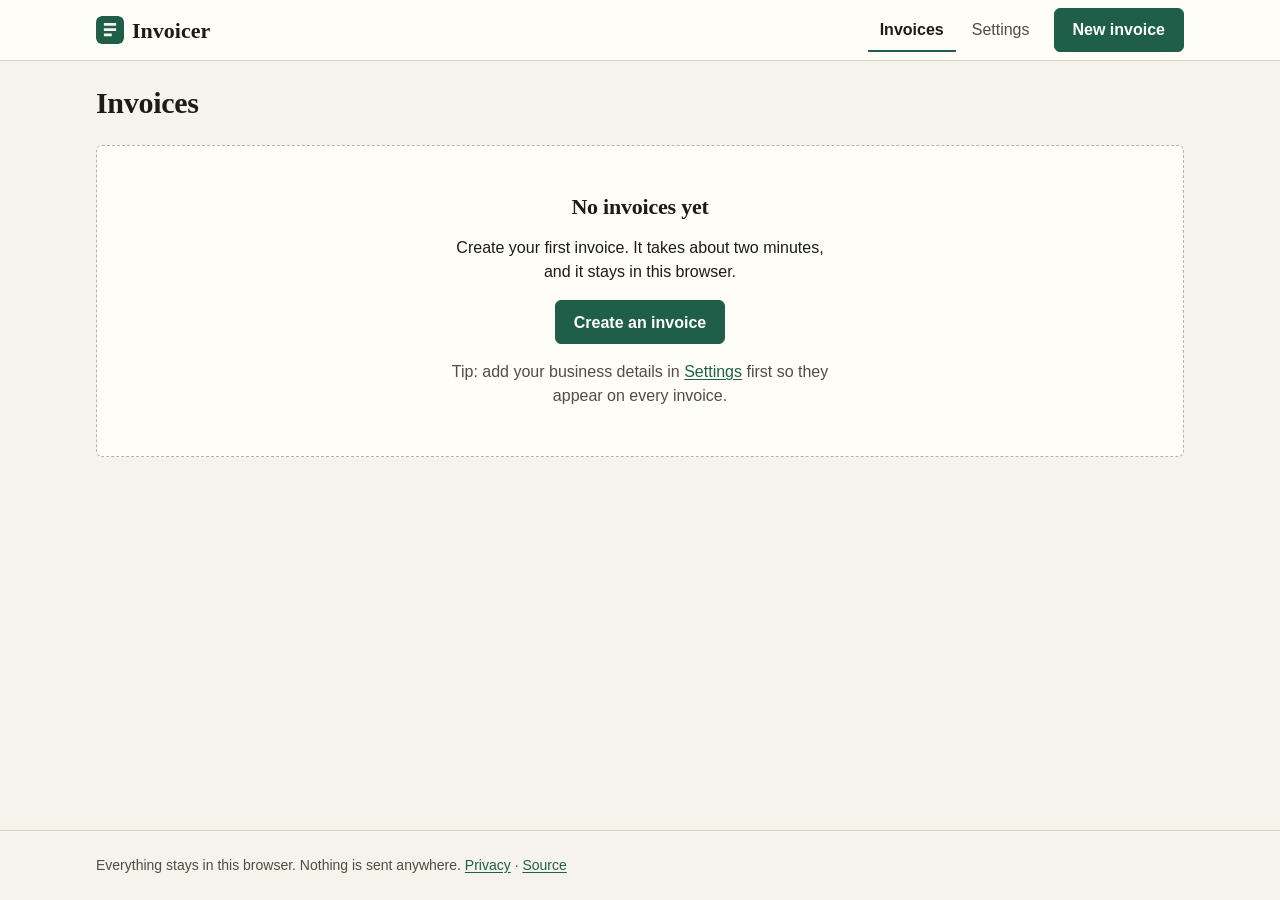
==== index.html @ 48e85daa "feat: Invoicer app - settings, invoice editor with live preview, PDF print, list with statuses, shar" ====
<!doctype html>
<html lang="en">
<head>
  <meta charset="utf-8">
  <meta name="viewport" content="width=device-width, initial-scale=1, viewport-fit=cover">
  <title>Invoicer</title>
  <meta name="description" content="One-click invoices for freelancers. Everything stays in your browser.">
  <meta name="color-scheme" content="light">
  <meta name="theme-color" content="#1f5f4a">
  <link rel="icon" href="data:image/svg+xml,%3Csvg xmlns='http://www.w3.org/2000/svg' viewBox='0 0 32 32'%3E%3Crect width='32' height='32' rx='6' fill='%231f5f4a'/%3E%3Cpath d='M9 8h14v3H9zm0 6h14v3H9zm0 6h9v3H9z' fill='%23f6f3ec'/%3E%3C/svg%3E">
  <link rel="stylesheet" href="css/styles.css">
  <link rel="stylesheet" href="css/print.css" media="print">
</head>
<body>
  <a class="skip-link" href="#main">Skip to content</a>
  <header class="app-header">
    <div class="container app-header-inner">
      <a class="brand" href="#/invoices" aria-label="Invoicer home">
        <svg class="brand-mark" width="28" height="28" viewBox="0 0 32 32" aria-hidden="true" focusable="false"><rect width="32" height="32" rx="6" fill="#1f5f4a"/><path d="M9 8h14v3H9zm0 6h14v3H9zm0 6h9v3H9z" fill="#f6f3ec"/></svg>
        <span>Invoicer</span>
      </a>
      <nav class="app-nav" aria-label="Main">
        <a href="#/invoices" data-nav="invoices">Invoices</a>
        <a href="#/settings" data-nav="settings">Settings</a>
        <a class="btn btn-primary btn-nav" href="#/new" data-nav="new">New invoice</a>
      </nav>
    </div>
  </header>

  <div id="banner" class="banner container" role="alert" hidden></div>

  <main id="main" class="container" tabindex="-1">
    <noscript><p class="notice">Invoicer needs JavaScript to run. Everything stays in your browser; there is no server.</p></noscript>
  </main>

  <footer class="app-footer">
    <div class="container">
      <p>Everything stays in this browser. Nothing is sent anywhere. <a href="privacy.html">Privacy</a> · <a href="https://github.com/fainir/invoicer-demo">Source</a></p>
    </div>
  </footer>

  <div id="toast" class="toast" role="status" aria-live="polite" hidden></div>

  <dialog id="confirm-dialog" class="dialog" aria-labelledby="confirm-title">
    <form method="dialog">
      <h2 id="confirm-title">Delete all data?</h2>
      <p id="confirm-text"></p>
      <div class="actions">
        <button type="submit" value="cancel" class="btn btn-secondary" autofocus>Cancel</button>
        <button type="submit" value="confirm" class="btn btn-danger-solid">Delete everything</button>
      </div>
    </form>
  </dialog>

  <script src="js/calc.js"></script>
  <script src="js/store.js"></script>
  <script src="js/app.js"></script>
</body>
</html>
---- css/styles.css ----
/* Invoicer - "paper ledger" look. Warm paper, ink text, one green accent. No web fonts (the app makes no network calls). */

:root {
  --paper: #f6f3ec;
  --paper-2: #fffdf8;
  --paper-3: #ece7db;
  --ink: #1d1b16;
  --ink-2: #514c42;
  --ink-3: #6b655a;
  --line: #d9d3c6;
  --line-strong: #b9b1a1;
  --accent: #1f5f4a;
  --accent-ink: #163f33;
  --accent-soft: #e2efe8;
  --danger: #a9321f;
  --danger-soft: #f8e4e0;
  --warn-soft: #fbe9c8;
  --warn-ink: #6b4a05;
  --sent-soft: #e4ebf5;
  --sent-ink: #2b4a7a;
  --paid-ink: #1f5f4a;
  --radius: 6px;
  --font-display: "Iowan Old Style", "Palatino Linotype", Palatino, "Book Antiqua", Georgia, "Times New Roman", serif;
  --font-ui: -apple-system, BlinkMacSystemFont, "Segoe UI", "Helvetica Neue", Arial, sans-serif;
  --space-1: 4px; --space-2: 8px; --space-3: 12px; --space-4: 16px; --space-6: 24px; --space-8: 32px; --space-12: 48px; --space-16: 64px;
  --shadow: 0 1px 2px rgba(29, 27, 22, 0.06), 0 8px 24px rgba(29, 27, 22, 0.06);
  --control-h: 44px;
}

*, *::before, *::after { box-sizing: border-box; }
[hidden] { display: none !important; }
html { -webkit-text-size-adjust: 100%; }
body {
  margin: 0;
  background: var(--paper);
  color: var(--ink);
  font-family: var(--font-ui);
  font-size: 16px;
  line-height: 1.5;
  font-variant-numeric: tabular-nums;
  min-height: 100vh;
  display: flex;
  flex-direction: column;
}
h1, h2, h3 { font-family: var(--font-display); font-weight: 600; line-height: 1.2; margin: 0; letter-spacing: -0.01em; }
h1 { font-size: 30px; }
h2 { font-size: 22px; }
h3 { font-size: 17px; }
p { margin: 0; }
a { color: var(--accent); text-underline-offset: 2px; }
a:hover { color: var(--accent-ink); }
img { max-width: 100%; height: auto; }
.muted { color: var(--ink-2); }
.sr-only { position: absolute; width: 1px; height: 1px; padding: 0; margin: -1px; overflow: hidden; clip: rect(0, 0, 0, 0); white-space: nowrap; border: 0; }

:focus-visible { outline: 3px solid var(--accent); outline-offset: 2px; }
.page-title:focus, #main:focus { outline: none; }

.skip-link { position: absolute; left: var(--space-4); top: -60px; background: var(--ink); color: var(--paper-2); padding: var(--space-2) var(--space-3); border-radius: var(--radius); z-index: 100; }
.skip-link:focus { top: var(--space-2); }

.container { width: 100%; max-width: 1120px; margin: 0 auto; padding-left: var(--space-4); padding-right: var(--space-4); }

/* Header */
.app-header { background: var(--paper-2); border-bottom: 1px solid var(--line); }
.app-header-inner { display: flex; align-items: center; justify-content: space-between; gap: var(--space-3); min-height: 60px; padding-top: var(--space-2); padding-bottom: var(--space-2); }
.brand { display: inline-flex; align-items: center; gap: var(--space-2); font-family: var(--font-display); font-size: 22px; font-weight: 600; color: var(--ink); text-decoration: none; }
.brand-mark { flex: none; border-radius: 6px; }
.app-nav { display: flex; align-items: center; gap: var(--space-1); }
.app-nav a:not(.btn) { color: var(--ink-2); text-decoration: none; padding: var(--space-2) var(--space-3); border-radius: var(--radius); min-height: var(--control-h); display: inline-flex; align-items: center; }
.app-nav a:not(.btn):hover { color: var(--ink); background: var(--paper-3); }
.app-nav a[aria-current="page"]:not(.btn) { color: var(--ink); font-weight: 600; box-shadow: inset 0 -2px 0 var(--accent); border-radius: 0; }
.btn-nav { margin-left: var(--space-2); white-space: nowrap; }
@media (max-width: 439px) {
  .brand span { position: absolute; width: 1px; height: 1px; overflow: hidden; clip: rect(0, 0, 0, 0); }
  .app-nav a:not(.btn) { padding: var(--space-2); }
  .btn-nav { padding-left: 12px; padding-right: 12px; }
}

/* Footer */
.app-footer { margin-top: auto; border-top: 1px solid var(--line); padding: var(--space-6) 0; color: var(--ink-2); font-size: 14px; }

/* Buttons */
.btn {
  display: inline-flex; align-items: center; justify-content: center; gap: var(--space-2);
  min-height: var(--control-h); padding: 10px 18px; border-radius: var(--radius);
  font: inherit; font-weight: 600; text-decoration: none; cursor: pointer; line-height: 1.2;
  border: 1px solid transparent; transition: background-color 120ms ease-out, color 120ms ease-out, transform 100ms ease-out;
  -webkit-tap-highlight-color: transparent;
}
.btn:active { transform: translateY(1px); }
.btn[disabled], .btn:disabled { opacity: 0.5; cursor: not-allowed; transform: none; }
.btn-primary { background: var(--accent); color: #fff; border-color: var(--accent); }
.btn-primary:hover { background: var(--accent-ink); border-color: var(--accent-ink); color: #fff; }
.btn-secondary { background: var(--paper-2); color: var(--ink); border-color: var(--line-strong); }
.btn-secondary:hover { background: var(--paper-3); color: var(--ink); }
.btn-ghost { background: transparent; color: var(--accent); }
.btn-ghost:hover { background: var(--accent-soft); color: var(--accent-ink); }
.btn-danger { background: var(--paper-2); color: var(--danger); border-color: var(--line-strong); }
.btn-danger:hover { background: var(--danger-soft); color: var(--danger); }
.btn-danger-solid { background: var(--danger); color: #fff; border-color: var(--danger); }
.btn-danger-solid:hover { background: #8a2718; color: #fff; }
.btn-small { min-height: 40px; padding: 8px 14px; font-size: 15px; }
.btn-icon { width: var(--control-h); height: var(--control-h); padding: 0; background: transparent; color: var(--ink-2); border-color: transparent; }
.btn-icon:hover { background: var(--danger-soft); color: var(--danger); }

/* Page layout */
.page { padding-top: var(--space-6); padding-bottom: var(--space-12); }
.page-narrow { max-width: 680px; }
.page-head { display: flex; flex-wrap: wrap; align-items: flex-start; justify-content: space-between; gap: var(--space-3); margin-bottom: var(--space-6); }
.page-head .btn { flex: none; }
.actions { display: flex; flex-wrap: wrap; gap: var(--space-3); align-items: center; }

.notice { display: flex; flex-wrap: wrap; align-items: center; justify-content: space-between; gap: var(--space-3); background: var(--warn-soft); color: var(--warn-ink); border-radius: var(--radius); padding: var(--space-3) var(--space-4); margin-bottom: var(--space-4); }
.notice a:not(.btn) { color: inherit; }
.banner { display: flex; flex-wrap: wrap; align-items: center; justify-content: space-between; gap: var(--space-3); background: var(--danger-soft); color: var(--danger); border: 1px solid #e3b7ae; border-radius: var(--radius); padding: var(--space-3) var(--space-4); margin-top: var(--space-4); }
.banner .btn-ghost { color: var(--danger); }
.banner .btn-ghost:hover { background: rgba(169, 50, 31, 0.08); color: var(--danger); }

.empty { text-align: center; padding: var(--space-12) var(--space-4); background: var(--paper-2); border: 1px dashed var(--line-strong); border-radius: var(--radius); display: flex; flex-direction: column; align-items: center; gap: var(--space-4); }
.empty p { max-width: 44ch; }
.empty-inline { padding: var(--space-8) var(--space-4); }

/* Forms */
fieldset { border: 0; padding: 0; margin: 0 0 var(--space-8); min-width: 0; }
legend { font-family: var(--font-display); font-size: 20px; font-weight: 600; padding: 0; margin-bottom: var(--space-4); }
.field { display: flex; flex-direction: column; gap: var(--space-1); margin-bottom: var(--space-4); min-width: 0; }
.field label, .item-label { font-size: 14px; font-weight: 600; color: var(--ink-2); }
.req { color: var(--danger); }
.hint { font-size: 14px; color: var(--ink-3); }
input, select, textarea {
  font: inherit; color: var(--ink); background: var(--paper-2);
  border: 1px solid var(--line-strong); border-radius: var(--radius);
  min-height: var(--control-h); padding: 10px 12px; width: 100%;
}
textarea { resize: vertical; line-height: 1.4; }
select { appearance: none; -webkit-appearance: none; padding-right: 36px; background-image: url("data:image/svg+xml,%3Csvg xmlns='http://www.w3.org/2000/svg' width='14' height='14' viewBox='0 0 16 16'%3E%3Cpath d='M3 6l5 5 5-5' fill='none' stroke='%23514c42' stroke-width='2' stroke-linecap='round'/%3E%3C/svg%3E"); background-repeat: no-repeat; background-position: right 12px center; }
input::placeholder, textarea::placeholder { color: #8a8375; }
input:hover, select:hover, textarea:hover { border-color: var(--ink-3); }
input[aria-invalid="true"], select[aria-invalid="true"], textarea[aria-invalid="true"] { border-color: var(--danger); box-shadow: inset 0 0 0 1px var(--danger); }
input[type="file"] { padding: 8px; background: transparent; border-style: dashed; }
input[type="file"]::file-selector-button { font: inherit; font-weight: 600; color: var(--ink); background: var(--paper-2); border: 1px solid var(--line-strong); border-radius: var(--radius); padding: 6px 12px; margin-right: var(--space-3); cursor: pointer; }
input[type="date"] { min-width: 0; }
.field-error { color: var(--danger); font-size: 14px; }
.form-error { color: var(--danger); font-weight: 600; margin-bottom: var(--space-4); padding: var(--space-3) var(--space-4); background: var(--danger-soft); border-radius: var(--radius); }
.field-row { display: grid; grid-template-columns: 1fr; gap: 0 var(--space-4); }
@media (min-width: 560px) { .field-row { grid-template-columns: repeat(auto-fit, minmax(160px, 1fr)); } }

/* Invoice list */
.list-tools { display: flex; flex-wrap: wrap; align-items: end; justify-content: space-between; gap: var(--space-3) var(--space-4); margin-bottom: var(--space-4); }
.search-field { flex: 1 1 260px; max-width: 420px; margin-bottom: 0; }
.list-summary { font-size: 15px; }
.invoice-list { list-style: none; margin: 0; padding: 0; display: flex; flex-direction: column; gap: var(--space-3); }
.invoice-row {
  display: grid; gap: var(--space-2) var(--space-4); align-items: center;
  grid-template-columns: 1fr auto;
  grid-template-areas: "main total" "meta status" "actions actions";
  background: var(--paper-2); border: 1px solid var(--line); border-left: 4px solid var(--line-strong); border-radius: var(--radius);
  padding: var(--space-4);
}
.invoice-row.status-sent { border-left-color: var(--sent-ink); }
.invoice-row.status-paid { border-left-color: var(--paid-ink); }
.row-main { grid-area: main; display: flex; flex-direction: column; min-width: 0; }
.row-number { font-weight: 700; font-family: var(--font-display); font-size: 18px; color: var(--ink); text-decoration: none; }
.row-number:hover { color: var(--accent); text-decoration: underline; }
.row-client { color: var(--ink-2); overflow: hidden; text-overflow: ellipsis; white-space: nowrap; }
.row-meta { grid-area: meta; display: flex; align-items: center; gap: var(--space-2); color: var(--ink-2); font-size: 14px; }
.row-total { grid-area: total; font-weight: 700; font-size: 18px; text-align: right; }
.row-status { grid-area: status; justify-self: end; }
.row-actions { grid-area: actions; display: flex; flex-wrap: wrap; gap: var(--space-2); padding-top: var(--space-2); border-top: 1px solid var(--line); }
.row-actions .btn { flex: 1 1 auto; }
.status-select { width: auto; min-width: 110px; min-height: 40px; padding: 6px 32px 6px 12px; font-size: 15px; font-weight: 600; }
.status-select.status-draft { background-color: var(--paper-3); }
.status-select.status-sent { background-color: var(--sent-soft); color: var(--sent-ink); }
.status-select.status-paid { background-color: var(--accent-soft); color: var(--paid-ink); }
.badge { display: inline-block; font-size: 12px; font-weight: 700; text-transform: uppercase; letter-spacing: 0.04em; padding: 2px 8px; border-radius: 999px; }
.badge-overdue { background: var(--danger-soft); color: var(--danger); }
@media (min-width: 820px) {
  .invoice-row { grid-template-columns: minmax(0, 2fr) minmax(0, 1.4fr) auto auto auto; grid-template-areas: "main meta total status actions"; }
  .row-actions { padding-top: 0; border-top: 0; }
  .row-actions .btn { flex: none; }
}

/* Editor */
.editor { display: grid; grid-template-columns: minmax(0, 1fr); gap: var(--space-8); }
.editor-form { min-width: 0; }
.editor-preview { min-width: 0; }
.preview-title { margin-bottom: var(--space-3); }
.editor-actions { padding-top: var(--space-4); border-top: 1px solid var(--line); }
.editor-bar { display: none; }
@media (max-width: 899px) {
  .editor { padding-bottom: 72px; }
  .editor-bar {
    position: fixed; left: 0; right: 0; bottom: 0; z-index: 20;
    display: flex; align-items: center; gap: var(--space-3);
    background: var(--paper-2); border-top: 1px solid var(--line);
    padding: var(--space-2) var(--space-4) calc(var(--space-2) + env(safe-area-inset-bottom, 0px));
    box-shadow: 0 -4px 16px rgba(29, 27, 22, 0.08);
  }
  .editor-bar-total { flex: 1; font-size: 15px; }
  .editor-bar-total strong { font-size: 18px; }
}
@media (min-width: 900px) {
  .editor { grid-template-columns: minmax(0, 3fr) minmax(0, 2fr); align-items: start; }
  .editor-preview { position: sticky; top: var(--space-4); }
}

/* Line items */
.items-head { display: none; }
.item-row { display: grid; grid-template-columns: 1fr 1fr; grid-template-areas: "desc desc" "qty price" "total remove"; gap: var(--space-2) var(--space-3); padding: var(--space-3); margin-bottom: var(--space-3); background: var(--paper-2); border: 1px solid var(--line); border-radius: var(--radius); align-items: start; }
.item-row .field { margin-bottom: 0; }
.item-desc { grid-area: desc; }
.item-qty { grid-area: qty; }
.item-price { grid-area: price; }
.item-total { grid-area: total; display: flex; flex-direction: column; gap: var(--space-1); }
.item-total output { font-weight: 600; min-height: var(--control-h); display: flex; align-items: center; }
.btn-remove { grid-area: remove; justify-self: end; align-self: end; }
@media (min-width: 640px) {
  .items-head { display: grid; grid-template-columns: minmax(0, 1fr) 72px 110px 104px var(--control-h); gap: var(--space-3); font-size: 14px; font-weight: 600; color: var(--ink-2); padding: 0 var(--space-3) var(--space-2); }
  .items-head span:nth-child(4) { text-align: right; }
  .item-row { grid-template-columns: minmax(0, 1fr) 72px 110px 104px var(--control-h); grid-template-areas: "desc qty price total remove"; padding: var(--space-2) var(--space-3); margin-bottom: var(--space-2); }
  .item-row .item-label { position: absolute; width: 1px; height: 1px; padding: 0; margin: -1px; overflow: hidden; clip: rect(0, 0, 0, 0); white-space: nowrap; border: 0; }
  .item-total output { justify-content: flex-end; }
  .btn-remove { align-self: start; }
}
#items-error { margin-bottom: var(--space-3); }

/* Invoice document (preview and print) */
.invoice-doc {
  background: #fff; color: #1d1b16; border: 1px solid var(--line); border-radius: var(--radius); box-shadow: var(--shadow);
  padding: var(--space-6); font-size: 14px; line-height: 1.45;
}
.doc-head { display: flex; flex-wrap: wrap; justify-content: space-between; gap: var(--space-4); padding-bottom: var(--space-4); border-bottom: 2px solid #1d1b16; margin-bottom: var(--space-6); }
.doc-from { min-width: 0; flex: 1 1 200px; }
.doc-logo { display: block; max-height: 64px; width: auto; max-width: 180px; margin-bottom: var(--space-3); }
.doc-title { text-align: right; flex: 0 1 auto; }
.doc-h { font-family: var(--font-display); font-size: 30px; font-weight: 600; letter-spacing: 0.04em; text-transform: uppercase; margin-bottom: var(--space-2); }
.doc-meta { margin: 0; display: grid; gap: 2px; }
.doc-meta div { display: flex; justify-content: flex-end; gap: var(--space-3); }
.doc-meta dt { color: var(--ink-2); }
.doc-meta dd { margin: 0; font-weight: 600; min-width: 92px; text-align: left; }
.doc-billto { margin-bottom: var(--space-6); }
.doc-billto h3, .doc-notes h3 { font-family: var(--font-ui); font-size: 11px; font-weight: 700; text-transform: uppercase; letter-spacing: 0.08em; color: var(--ink-2); margin-bottom: var(--space-1); }
.doc-items { width: 100%; border-collapse: collapse; margin-bottom: var(--space-4); }
.doc-items th, .doc-items td { padding: 8px 6px; text-align: left; vertical-align: top; border-bottom: 1px solid var(--line); }
.doc-items th { font-size: 11px; font-weight: 700; text-transform: uppercase; letter-spacing: 0.08em; color: var(--ink-2); border-bottom: 1px solid #1d1b16; }
.doc-items .num { text-align: right; white-space: nowrap; }
.doc-items td:first-child { word-break: break-word; }
.doc-empty { color: var(--ink-3); font-style: italic; }
.doc-totals { display: flex; justify-content: flex-end; margin-bottom: var(--space-6); }
.doc-totals dl { margin: 0; width: 100%; max-width: 280px; }
.doc-totals div { display: flex; justify-content: space-between; gap: var(--space-4); padding: 4px 0; }
.doc-totals dd { margin: 0; font-weight: 600; }
.doc-totals .grand { border-top: 2px solid #1d1b16; margin-top: 4px; padding-top: 8px; font-size: 17px; }
.doc-totals .grand dd { font-weight: 700; }
.doc-notes { margin-bottom: var(--space-6); }
.doc-foot { color: var(--ink-2); font-size: 13px; border-top: 1px solid var(--line); padding-top: var(--space-3); }
@media (max-width: 420px) {
  .invoice-doc { padding: var(--space-4); }
  .doc-title { text-align: left; }
  .doc-meta div { justify-content: flex-start; }
}

/* Settings */
.logo-field { display: flex; flex-wrap: wrap; gap: var(--space-4); align-items: flex-start; }
.logo-preview { width: 120px; height: 120px; flex: none; display: flex; align-items: center; justify-content: center; background: var(--paper-2); border: 1px solid var(--line); border-radius: var(--radius); overflow: hidden; }
.logo-preview img { max-width: 100%; max-height: 100%; object-fit: contain; }
.logo-field .field { flex: 1 1 240px; }
.data-section { margin-top: var(--space-12); padding-top: var(--space-8); border-top: 1px solid var(--line); display: flex; flex-direction: column; gap: var(--space-4); }
.field-inline { margin-bottom: 0; flex: 1 1 260px; }

/* Toast */
.toast {
  position: fixed; left: 50%; bottom: var(--space-6); transform: translateX(-50%); z-index: 50;
  display: flex; align-items: center; gap: var(--space-3);
  background: var(--ink); color: var(--paper-2); padding: var(--space-3) var(--space-3) var(--space-3) var(--space-4);
  border-radius: var(--radius); box-shadow: var(--shadow); max-width: calc(100% - 32px); width: max-content;
  animation: toast-in 200ms ease-out;
}
@media (max-width: 899px) { .toast { bottom: 84px; } }
.toast-msg { font-size: 15px; }
.btn-toast { background: var(--paper-2); color: var(--ink); border-color: var(--paper-2); min-height: 36px; padding: 6px 12px; }
.btn-toast:hover { background: var(--paper-3); color: var(--ink); }
.toast-close { background: transparent; border: 0; color: var(--paper-2); font-size: 22px; line-height: 1; width: 36px; height: 36px; border-radius: var(--radius); cursor: pointer; }
.toast-close:hover { background: rgba(255, 255, 255, 0.12); }
.toast :focus-visible { outline-color: var(--paper-2); }
@keyframes toast-in { from { opacity: 0; transform: translate(-50%, 8px); } to { opacity: 1; transform: translate(-50%, 0); } }

/* Dialog */
.dialog { border: 0; border-radius: var(--radius); padding: var(--space-6); max-width: min(440px, calc(100% - 32px)); background: var(--paper-2); color: var(--ink); box-shadow: var(--shadow); }
.dialog::backdrop { background: rgba(29, 27, 22, 0.5); }
.dialog h2 { margin-bottom: var(--space-3); }
.dialog p { margin-bottom: var(--space-6); }
.dialog .actions { justify-content: flex-end; }

/* Prose pages */
.prose { max-width: 680px; }
.prose h1 { margin-bottom: var(--space-6); }
.prose p, .prose ul { margin-bottom: var(--space-4); }
.prose li { margin-bottom: var(--space-2); }

@media (prefers-reduced-motion: reduce) {
  *, *::before, *::after { animation-duration: 0.01ms !important; transition-duration: 0.01ms !important; }
}
---- css/print.css ----
/* Invoicer - print stylesheet. Only the invoice document prints. */
@page { size: auto; margin: 16mm; }
html, body { background: #fff !important; color: #000; height: auto; min-height: 0; }
.app-header, .app-footer, .skip-link, .banner, .toast, .dialog, .editor-form, .editor-bar, .preview-title, .notice { display: none !important; }
#main, .container { max-width: none; padding: 0; margin: 0; }
.page { padding: 0; }
.editor { display: block; padding: 0; }
.editor-preview { position: static; }
.invoice-doc { border: 0; border-radius: 0; box-shadow: none; padding: 0; font-size: 12pt; color: #000; }
.doc-head { border-bottom-color: #000; }
.doc-items th { border-bottom-color: #000; }
.doc-items tr, .doc-totals div { break-inside: avoid; page-break-inside: avoid; }
.doc-totals .grand { border-top-color: #000; }
a { color: inherit; text-decoration: none; }
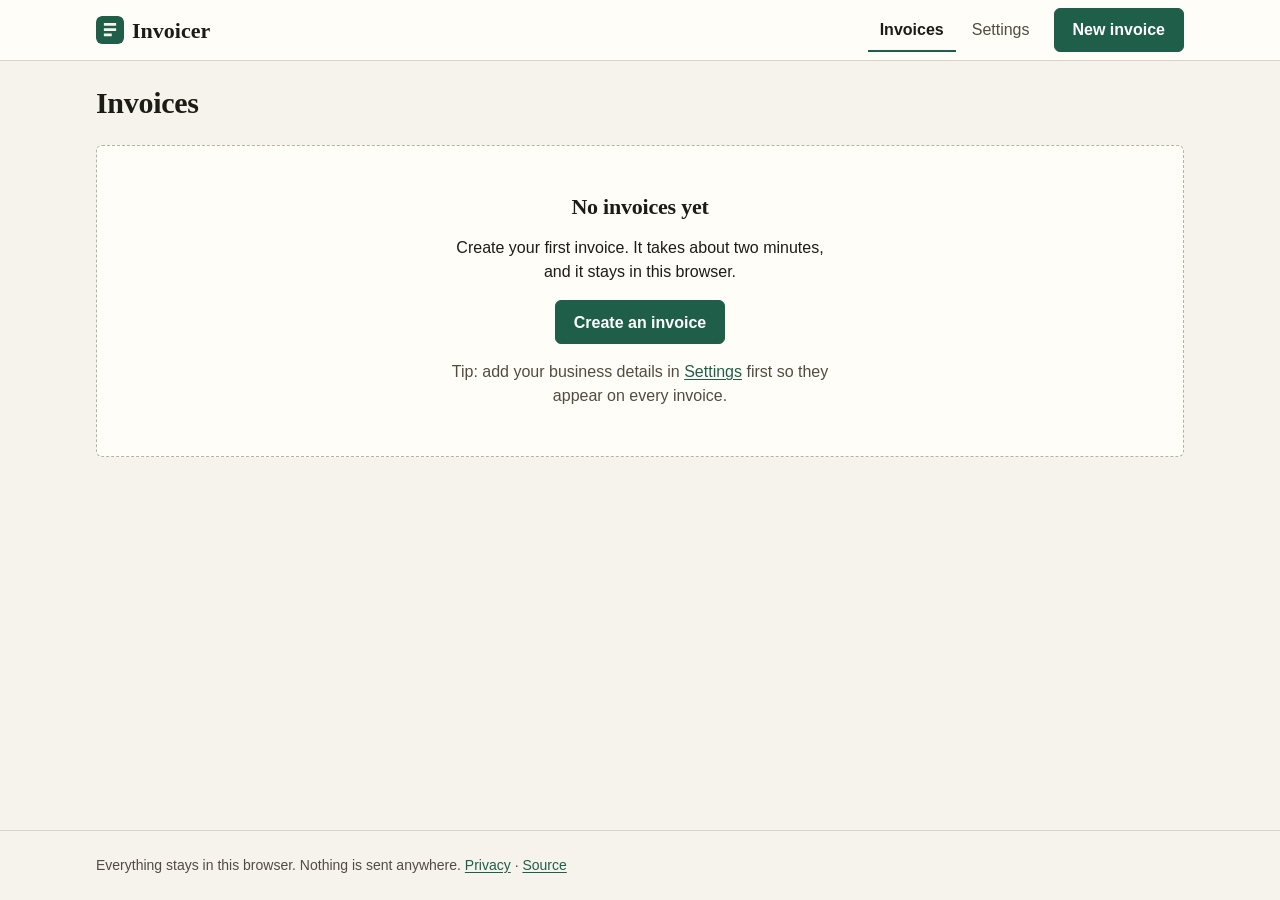
==== commit 524f5abf: "fix: UX review pass - 44px targets, contrast, mobile preview button, nav current page, no footer jum" ====
--- a/index.html
+++ b/index.html
@@ -1,5 +1,5 @@
 <!doctype html>
-<html lang="en">
+<html lang="en" class="loading">
 <head>
   <meta charset="utf-8">
   <meta name="viewport" content="width=device-width, initial-scale=1, viewport-fit=cover">
--- a/css/styles.css
+++ b/css/styles.css
@@ -54,9 +54,10 @@
 .sr-only { position: absolute; width: 1px; height: 1px; padding: 0; margin: -1px; overflow: hidden; clip: rect(0, 0, 0, 0); white-space: nowrap; border: 0; }
 
 :focus-visible { outline: 3px solid var(--accent); outline-offset: 2px; }
-.page-title:focus, #main:focus { outline: none; }
-
-.skip-link { position: absolute; left: var(--space-4); top: -60px; background: var(--ink); color: var(--paper-2); padding: var(--space-2) var(--space-3); border-radius: var(--radius); z-index: 100; }
+.page-title:focus, .preview-title:focus, #main:focus { outline: none; }
+@media (prefers-reduced-motion: no-preference) { html { scroll-behavior: smooth; } }
+
+.skip-link { position: absolute; left: var(--space-4); top: -60px; background: var(--ink); color: var(--paper-2); padding: var(--space-3) var(--space-4); border-radius: var(--radius); z-index: 100; }
 .skip-link:focus { top: var(--space-2); }
 
 .container { width: 100%; max-width: 1120px; margin: 0 auto; padding-left: var(--space-4); padding-right: var(--space-4); }
@@ -64,20 +65,23 @@
 /* Header */
 .app-header { background: var(--paper-2); border-bottom: 1px solid var(--line); }
 .app-header-inner { display: flex; align-items: center; justify-content: space-between; gap: var(--space-3); min-height: 60px; padding-top: var(--space-2); padding-bottom: var(--space-2); }
-.brand { display: inline-flex; align-items: center; gap: var(--space-2); font-family: var(--font-display); font-size: 22px; font-weight: 600; color: var(--ink); text-decoration: none; }
+.brand { display: inline-flex; align-items: center; gap: var(--space-2); min-height: var(--control-h); font-family: var(--font-display); font-size: 22px; font-weight: 600; color: var(--ink); text-decoration: none; }
 .brand-mark { flex: none; border-radius: 6px; }
 .app-nav { display: flex; align-items: center; gap: var(--space-1); }
 .app-nav a:not(.btn) { color: var(--ink-2); text-decoration: none; padding: var(--space-2) var(--space-3); border-radius: var(--radius); min-height: var(--control-h); display: inline-flex; align-items: center; }
 .app-nav a:not(.btn):hover { color: var(--ink); background: var(--paper-3); }
 .app-nav a[aria-current="page"]:not(.btn) { color: var(--ink); font-weight: 600; box-shadow: inset 0 -2px 0 var(--accent); border-radius: 0; }
 .btn-nav { margin-left: var(--space-2); white-space: nowrap; }
+.btn-nav[aria-current="page"] { background: var(--accent-ink); border-color: var(--accent-ink); box-shadow: inset 0 -3px 0 var(--paper-2); }
 @media (max-width: 439px) {
   .brand span { position: absolute; width: 1px; height: 1px; overflow: hidden; clip: rect(0, 0, 0, 0); }
+  .brand { min-width: var(--control-h); justify-content: center; }
   .app-nav a:not(.btn) { padding: var(--space-2); }
   .btn-nav { padding-left: 12px; padding-right: 12px; }
 }
 
-/* Footer */
+/* Footer (hidden until the app has rendered, so it does not jump when the view fills in) */
+.loading .app-footer { display: none; }
 .app-footer { margin-top: auto; border-top: 1px solid var(--line); padding: var(--space-6) 0; color: var(--ink-2); font-size: 14px; }
 
 /* Buttons */
@@ -100,7 +104,7 @@
 .btn-danger:hover { background: var(--danger-soft); color: var(--danger); }
 .btn-danger-solid { background: var(--danger); color: #fff; border-color: var(--danger); }
 .btn-danger-solid:hover { background: #8a2718; color: #fff; }
-.btn-small { min-height: 40px; padding: 8px 14px; font-size: 15px; }
+.btn-small { padding: 8px 14px; font-size: 15px; }
 .btn-icon { width: var(--control-h); height: var(--control-h); padding: 0; background: transparent; color: var(--ink-2); border-color: transparent; }
 .btn-icon:hover { background: var(--danger-soft); color: var(--danger); }
 
@@ -135,9 +139,10 @@
 }
 textarea { resize: vertical; line-height: 1.4; }
 select { appearance: none; -webkit-appearance: none; padding-right: 36px; background-image: url("data:image/svg+xml,%3Csvg xmlns='http://www.w3.org/2000/svg' width='14' height='14' viewBox='0 0 16 16'%3E%3Cpath d='M3 6l5 5 5-5' fill='none' stroke='%23514c42' stroke-width='2' stroke-linecap='round'/%3E%3C/svg%3E"); background-repeat: no-repeat; background-position: right 12px center; }
-input::placeholder, textarea::placeholder { color: #8a8375; }
+input::placeholder, textarea::placeholder { color: var(--ink-3); }
 input:hover, select:hover, textarea:hover { border-color: var(--ink-3); }
 input[aria-invalid="true"], select[aria-invalid="true"], textarea[aria-invalid="true"] { border-color: var(--danger); box-shadow: inset 0 0 0 1px var(--danger); }
+[aria-invalid="true"]:focus-visible { outline-color: var(--danger); }
 input[type="file"] { padding: 8px; background: transparent; border-style: dashed; }
 input[type="file"]::file-selector-button { font: inherit; font-weight: 600; color: var(--ink); background: var(--paper-2); border: 1px solid var(--line-strong); border-radius: var(--radius); padding: 6px 12px; margin-right: var(--space-3); cursor: pointer; }
 input[type="date"] { min-width: 0; }
@@ -164,12 +169,13 @@
 .row-number { font-weight: 700; font-family: var(--font-display); font-size: 18px; color: var(--ink); text-decoration: none; }
 .row-number:hover { color: var(--accent); text-decoration: underline; }
 .row-client { color: var(--ink-2); overflow: hidden; text-overflow: ellipsis; white-space: nowrap; }
-.row-meta { grid-area: meta; display: flex; align-items: center; gap: var(--space-2); color: var(--ink-2); font-size: 14px; }
+.row-meta { grid-area: meta; display: flex; flex-wrap: wrap; align-items: center; gap: var(--space-1) var(--space-2); color: var(--ink-2); font-size: 14px; }
+.row-due { white-space: nowrap; }
 .row-total { grid-area: total; font-weight: 700; font-size: 18px; text-align: right; }
 .row-status { grid-area: status; justify-self: end; }
 .row-actions { grid-area: actions; display: flex; flex-wrap: wrap; gap: var(--space-2); padding-top: var(--space-2); border-top: 1px solid var(--line); }
 .row-actions .btn { flex: 1 1 auto; }
-.status-select { width: auto; min-width: 110px; min-height: 40px; padding: 6px 32px 6px 12px; font-size: 15px; font-weight: 600; }
+.status-select { width: auto; min-width: 110px; padding: 6px 32px 6px 12px; font-size: 15px; font-weight: 600; }
 .status-select.status-draft { background-color: var(--paper-3); }
 .status-select.status-sent { background-color: var(--sent-soft); color: var(--sent-ink); }
 .status-select.status-paid { background-color: var(--accent-soft); color: var(--paid-ink); }
@@ -184,6 +190,7 @@
 /* Editor */
 .editor { display: grid; grid-template-columns: minmax(0, 1fr); gap: var(--space-8); }
 .editor-form { min-width: 0; }
+.editor-form .page-head { flex-direction: column; gap: var(--space-1); }
 .editor-preview { min-width: 0; }
 .preview-title { margin-bottom: var(--space-3); }
 .editor-actions { padding-top: var(--space-4); border-top: 1px solid var(--line); }
@@ -199,6 +206,7 @@
   }
   .editor-bar-total { flex: 1; font-size: 15px; }
   .editor-bar-total strong { font-size: 18px; }
+  body:has(.editor-bar) .app-footer { padding-bottom: calc(var(--space-6) + 64px); }
 }
 @media (min-width: 900px) {
   .editor { grid-template-columns: minmax(0, 3fr) minmax(0, 2fr); align-items: start; }
@@ -266,22 +274,24 @@
 .logo-preview { width: 120px; height: 120px; flex: none; display: flex; align-items: center; justify-content: center; background: var(--paper-2); border: 1px solid var(--line); border-radius: var(--radius); overflow: hidden; }
 .logo-preview img { max-width: 100%; max-height: 100%; object-fit: contain; }
 .logo-field .field { flex: 1 1 240px; }
+.logo-field .field .btn { align-self: flex-start; }
 .data-section { margin-top: var(--space-12); padding-top: var(--space-8); border-top: 1px solid var(--line); display: flex; flex-direction: column; gap: var(--space-4); }
+.data-section .actions { align-items: flex-end; }
 .field-inline { margin-bottom: 0; flex: 1 1 260px; }
 
 /* Toast */
 .toast {
   position: fixed; left: 50%; bottom: var(--space-6); transform: translateX(-50%); z-index: 50;
   display: flex; align-items: center; gap: var(--space-3);
-  background: var(--ink); color: var(--paper-2); padding: var(--space-3) var(--space-3) var(--space-3) var(--space-4);
+  background: var(--ink); color: var(--paper-2); padding: var(--space-2) var(--space-2) var(--space-2) var(--space-4);
   border-radius: var(--radius); box-shadow: var(--shadow); max-width: calc(100% - 32px); width: max-content;
   animation: toast-in 200ms ease-out;
 }
-@media (max-width: 899px) { .toast { bottom: 84px; } }
+@media (max-width: 899px) { .toast { bottom: 84px; } body:not(:has(.editor-bar)) .toast { bottom: var(--space-6); } }
 .toast-msg { font-size: 15px; }
-.btn-toast { background: var(--paper-2); color: var(--ink); border-color: var(--paper-2); min-height: 36px; padding: 6px 12px; }
+.btn-toast { background: var(--paper-2); color: var(--ink); border-color: var(--paper-2); padding: 6px 12px; }
 .btn-toast:hover { background: var(--paper-3); color: var(--ink); }
-.toast-close { background: transparent; border: 0; color: var(--paper-2); font-size: 22px; line-height: 1; width: 36px; height: 36px; border-radius: var(--radius); cursor: pointer; }
+.toast-close { background: transparent; border: 0; color: var(--paper-2); font-size: 22px; line-height: 1; width: var(--control-h); height: var(--control-h); border-radius: var(--radius); cursor: pointer; }
 .toast-close:hover { background: rgba(255, 255, 255, 0.12); }
 .toast :focus-visible { outline-color: var(--paper-2); }
 @keyframes toast-in { from { opacity: 0; transform: translate(-50%, 8px); } to { opacity: 1; transform: translate(-50%, 0); } }
